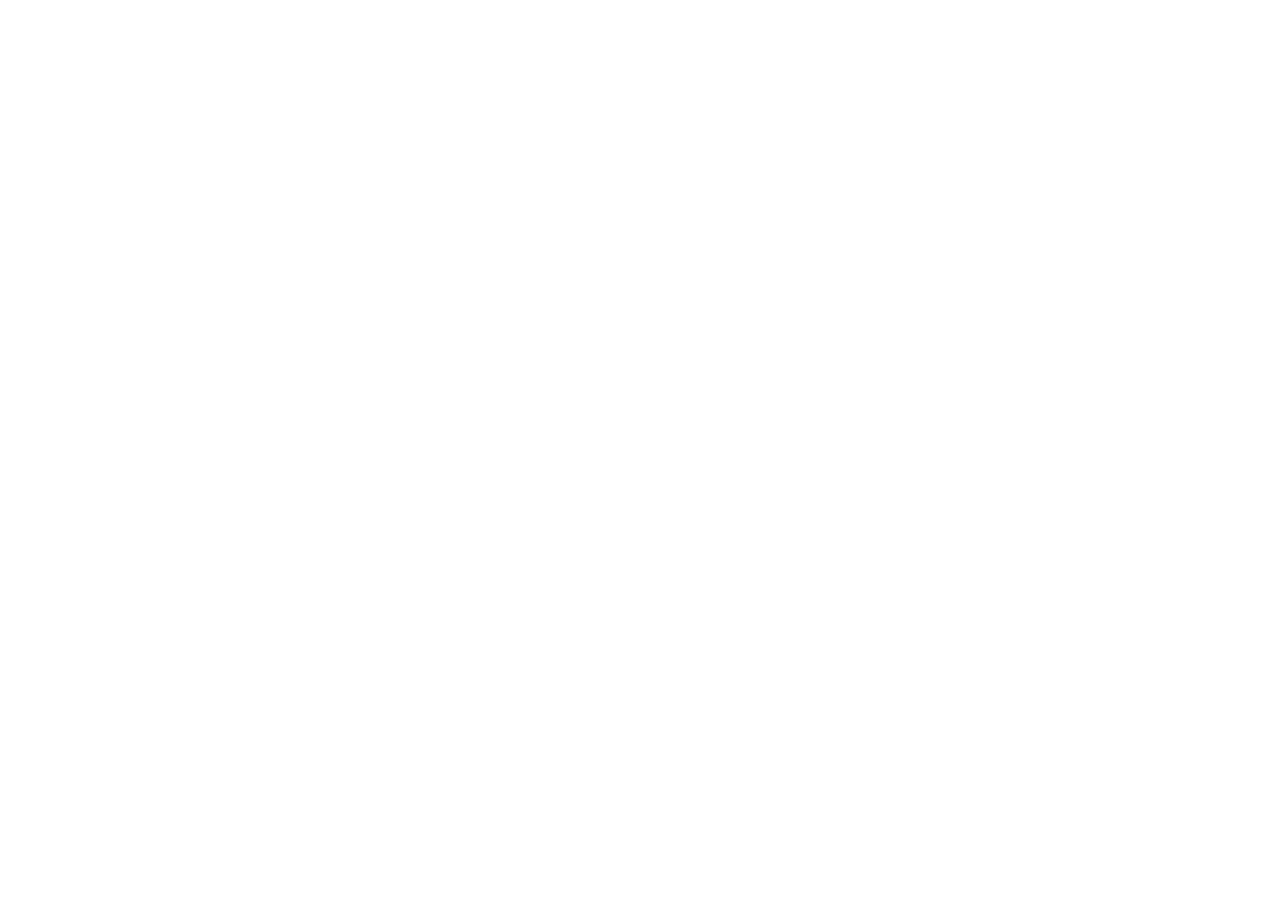
==== Clave/Clave.html @ ce042cd9 "Initialized key project" ====
<!doctype html>
<html lang="en">
<head>
    <meta charset="UTF-8">
    <meta name="viewport"
          content="width=device-width, user-scalable=no, initial-scale=1.0, maximum-scale=1.0, minimum-scale=1.0">
    <meta http-equiv="X-UA-Compatible" content="ie=edge">
    <title>Document</title>
</head>
<body>

</body>
</html>
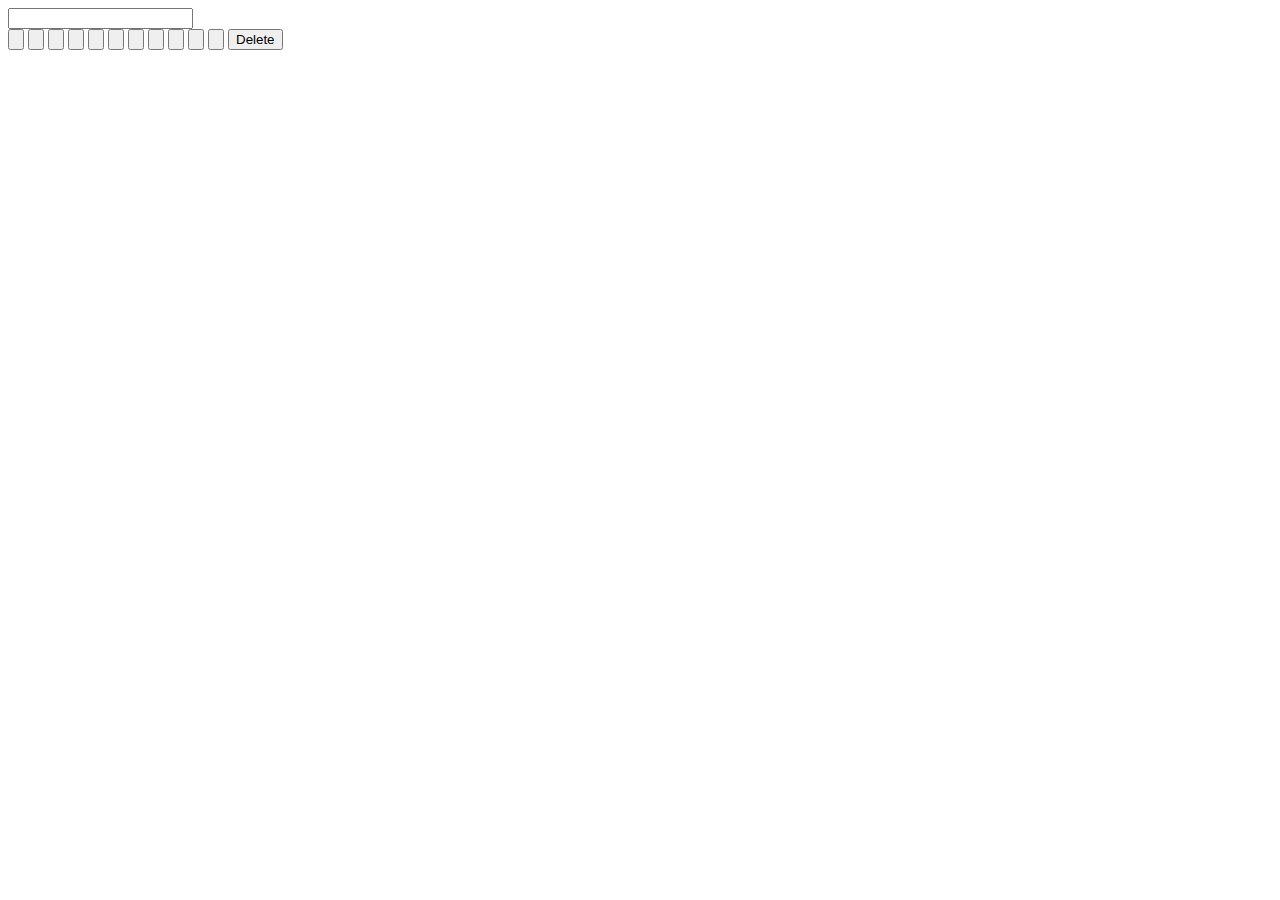
==== commit aee07f63: "Base structure" ====
--- a/Clave/Clave.html
+++ b/Clave/Clave.html
@@ -8,6 +8,22 @@
     <title>Document</title>
 </head>
 <body>
-
+<section>
+    <input type="text" required>
+    <section id="number-box">
+        <input type="button" value="" class="key">
+        <input type="button" value="" class="key">
+        <input type="button" value="" class="key">
+        <input type="button" value="" class="key">
+        <input type="button" value="" class="key">
+        <input type="button" value="" class="key">
+        <input type="button" value="" class="key">
+        <input type="button" value="" class="key">
+        <input type="button" value="" class="key">
+        <input type="button" value="" class="key">
+        <input type="button" value="" class="key">
+        <input type="button" value="Delete" class="delete-key">
+    </section>
+</section>
 </body>
 </html>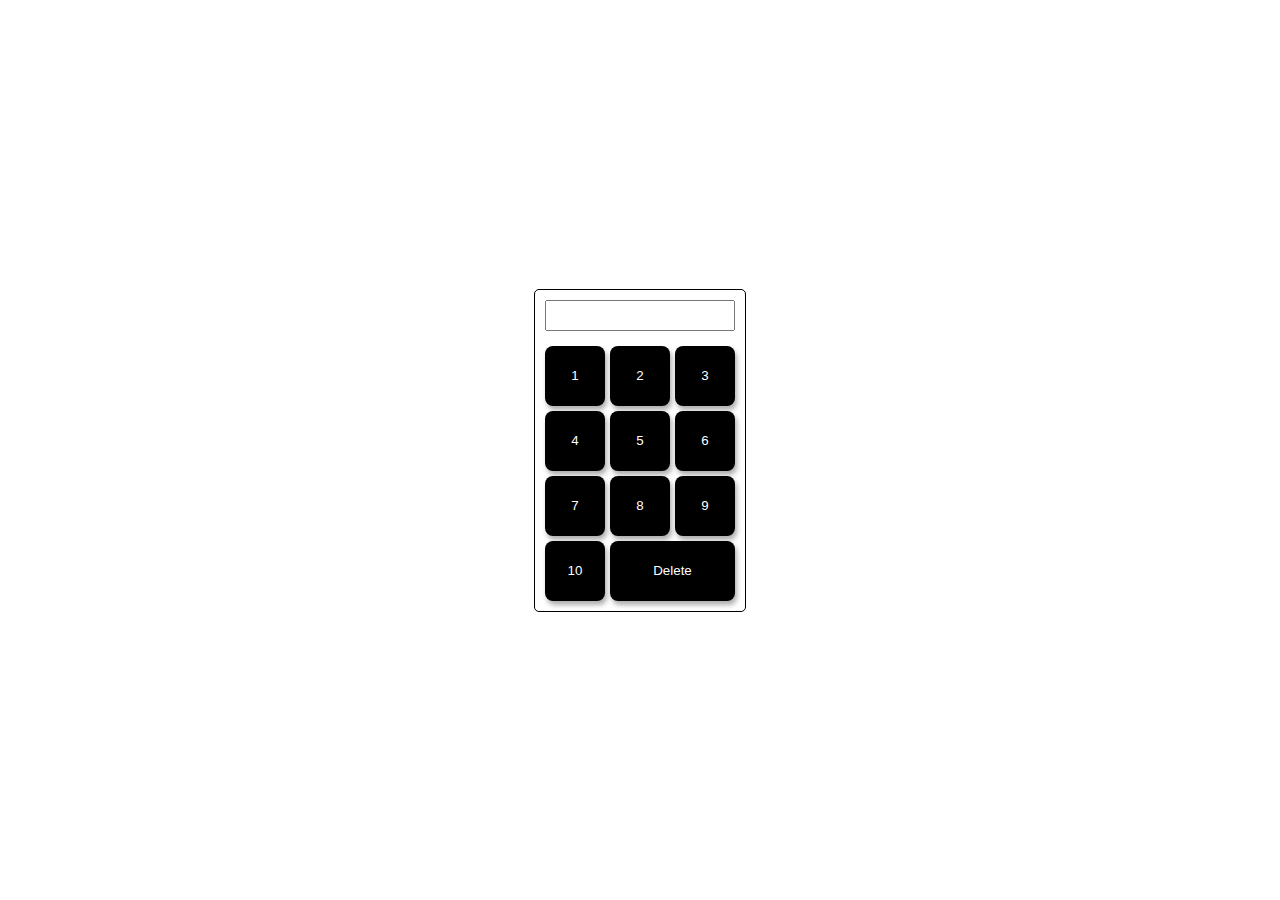
==== commit d1bfaced: "Add css layout" ====
--- a/Clave/Clave.html
+++ b/Clave/Clave.html
@@ -5,24 +5,26 @@
     <meta name="viewport"
           content="width=device-width, user-scalable=no, initial-scale=1.0, maximum-scale=1.0, minimum-scale=1.0">
     <meta http-equiv="X-UA-Compatible" content="ie=edge">
+    <link rel="stylesheet" href="Clave.css">
     <title>Document</title>
 </head>
 <body>
-<section>
-    <input type="text" required>
-    <section id="number-box">
-        <input type="button" value="" class="key">
-        <input type="button" value="" class="key">
-        <input type="button" value="" class="key">
-        <input type="button" value="" class="key">
-        <input type="button" value="" class="key">
-        <input type="button" value="" class="key">
-        <input type="button" value="" class="key">
-        <input type="button" value="" class="key">
-        <input type="button" value="" class="key">
-        <input type="button" value="" class="key">
-        <input type="button" value="" class="key">
-        <input type="button" value="Delete" class="delete-key">
+<section id="content_box">
+    <label>
+        <input type="password" class="password" readonly="readonly">
+    </label>
+    <section id="number_box">
+        <input type="button" value="1" class="key">
+        <input type="button" value="2" class="key">
+        <input type="button" value="3" class="key">
+        <input type="button" value="4" class="key">
+        <input type="button" value="5" class="key">
+        <input type="button" value="6" class="key">
+        <input type="button" value="7" class="key">
+        <input type="button" value="8" class="key">
+        <input type="button" value="9" class="key">
+        <input type="button" value="10" class="key">
+        <input type="button" value="Delete" class="delete-key key">
     </section>
 </section>
 </body>
--- a/Clave/Clave.css
+++ b/Clave/Clave.css
@@ -0,0 +1,47 @@
+html {
+    margin: auto;
+    height: 100%;
+    width: 100%;
+}
+
+body {
+    width: 100%;
+    height: 100%;
+    margin: 0;
+    display: flex;
+    align-items: center;
+    justify-content: center;
+}
+
+#content_box {
+    border: 1px solid black;
+    padding: 10px;
+    border-radius: 5px;
+}
+
+#number_box {
+    display: grid;
+    grid-template-columns:repeat(3, 60px);
+    grid-template-rows: repeat(4, 60px);
+    grid-gap: 5px;
+    margin-top: 15px;
+    border: 2px black;
+    text-align: center;
+}
+
+.password {
+    width: 96%;
+    height: 25px;
+}
+
+.key {
+    color: white;
+    background: black;
+    border: none;
+    border-radius: 8px;
+    box-shadow: rgba(0, 0, 0, 0.32) 2px 4px 5px 0;
+}
+
+.delete-key {
+    grid-column-start: span 2;
+}
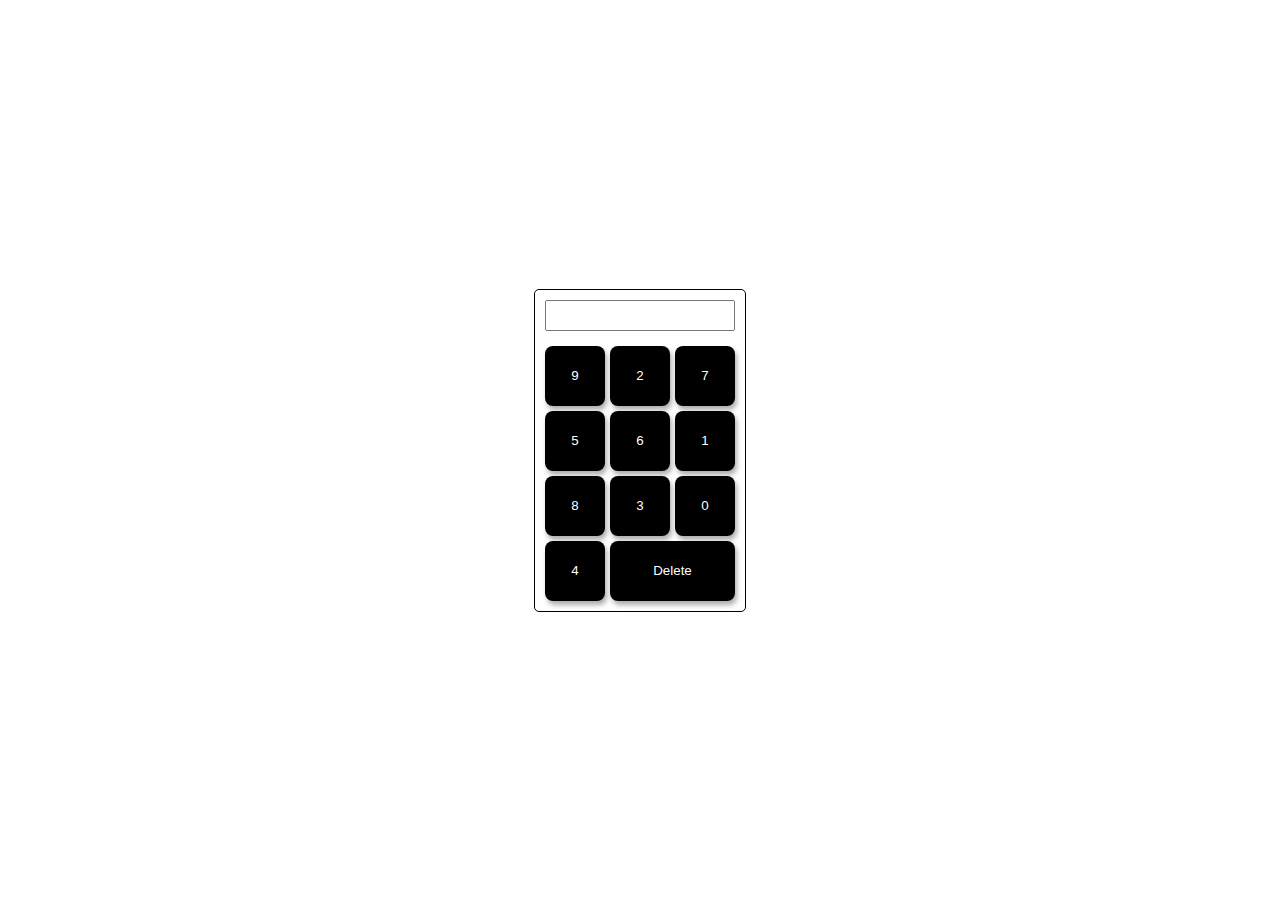
==== commit a93ce235: "Add functionality to buttons, along with button shuffling logic" ====
--- a/Clave/Clave.html
+++ b/Clave/Clave.html
@@ -6,25 +6,26 @@
           content="width=device-width, user-scalable=no, initial-scale=1.0, maximum-scale=1.0, minimum-scale=1.0">
     <meta http-equiv="X-UA-Compatible" content="ie=edge">
     <link rel="stylesheet" href="Clave.css">
+    <script src="Clave.js"></script>
     <title>Document</title>
 </head>
 <body>
 <section id="content_box">
     <label>
-        <input type="password" class="password" readonly="readonly">
+        <input type="password" id="password" class="password" >
     </label>
     <section id="number_box">
-        <input type="button" value="1" class="key">
-        <input type="button" value="2" class="key">
-        <input type="button" value="3" class="key">
-        <input type="button" value="4" class="key">
-        <input type="button" value="5" class="key">
-        <input type="button" value="6" class="key">
-        <input type="button" value="7" class="key">
-        <input type="button" value="8" class="key">
-        <input type="button" value="9" class="key">
-        <input type="button" value="10" class="key">
-        <input type="button" value="Delete" class="delete-key key">
+        <input type="button" id="0" value="1" class="key">
+        <input type="button" id="1" value="2" class="key">
+        <input type="button" id="2" value="3" class="key">
+        <input type="button" id="3" value="4" class="key">
+        <input type="button" id="4" value="5" class="key">
+        <input type="button" id="5" value="6" class="key">
+        <input type="button" id="6" value="7" class="key">
+        <input type="button" id="7" value="8" class="key">
+        <input type="button" id="8" value="9" class="key">
+        <input type="button" id="9" value="0" class="key">
+        <input type="button" id="delete" value="Delete" class="delete-key key">
     </section>
 </section>
 </body>
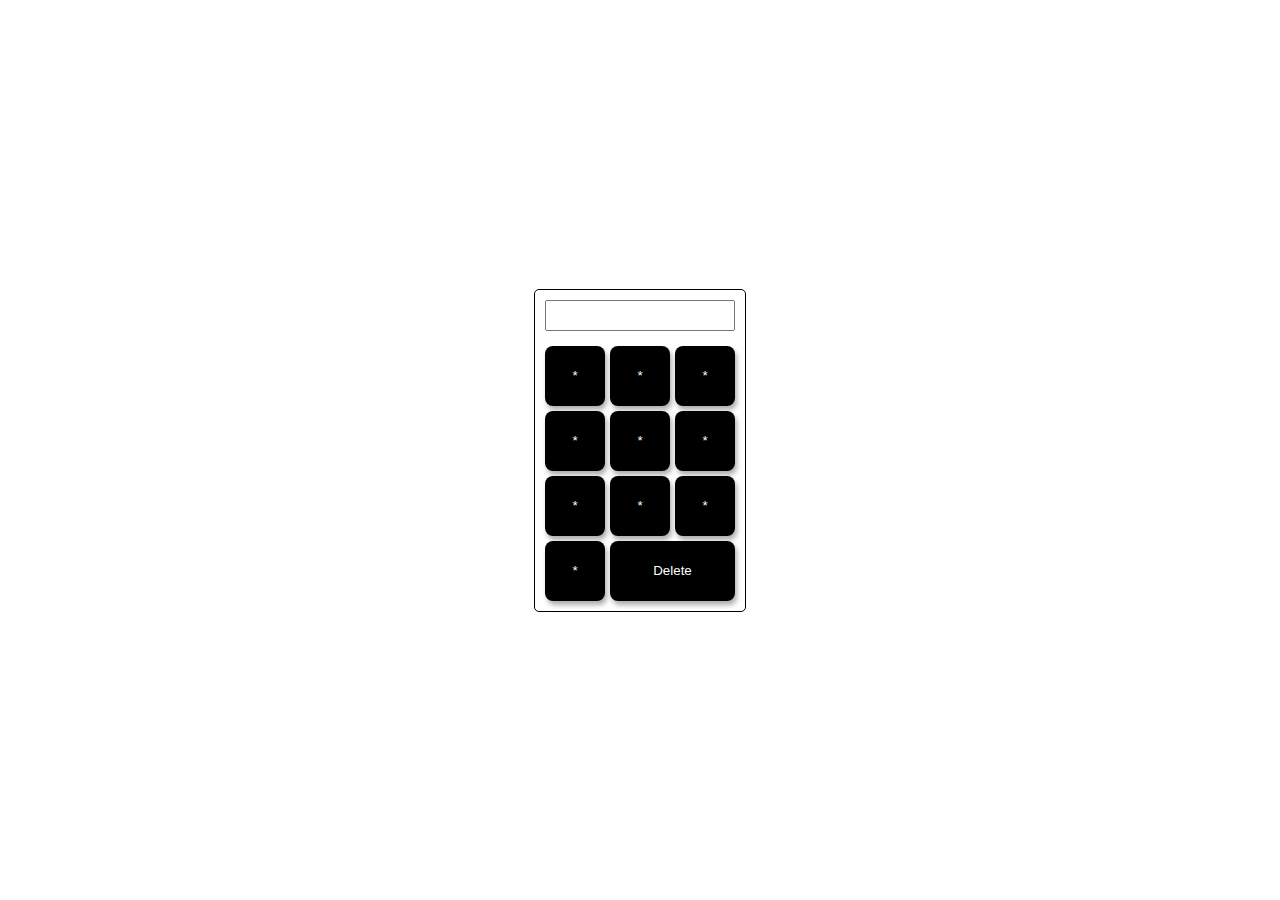
==== commit 67973f12: "Add animation for numeric keypad" ====
--- a/Clave/Clave.html
+++ b/Clave/Clave.html
@@ -15,16 +15,16 @@
         <input type="password" id="password" class="password" >
     </label>
     <section id="number_box">
-        <input type="button" id="0" value="1" class="key">
-        <input type="button" id="1" value="2" class="key">
-        <input type="button" id="2" value="3" class="key">
-        <input type="button" id="3" value="4" class="key">
-        <input type="button" id="4" value="5" class="key">
-        <input type="button" id="5" value="6" class="key">
-        <input type="button" id="6" value="7" class="key">
-        <input type="button" id="7" value="8" class="key">
-        <input type="button" id="8" value="9" class="key">
-        <input type="button" id="9" value="0" class="key">
+        <input type="button" id="0" value="*" class="key">
+        <input type="button" id="1" value="*" class="key">
+        <input type="button" id="2" value="*" class="key">
+        <input type="button" id="3" value="*" class="key">
+        <input type="button" id="4" value="*" class="key">
+        <input type="button" id="5" value="*" class="key">
+        <input type="button" id="6" value="*" class="key">
+        <input type="button" id="7" value="*" class="key">
+        <input type="button" id="8" value="*" class="key">
+        <input type="button" id="9" value="*" class="key">
         <input type="button" id="delete" value="Delete" class="delete-key key">
     </section>
 </section>
--- a/Clave/Clave.css
+++ b/Clave/Clave.css
@@ -45,3 +45,7 @@
 .delete-key {
     grid-column-start: span 2;
 }
+
+.key::before{
+    content: "X";
+}
